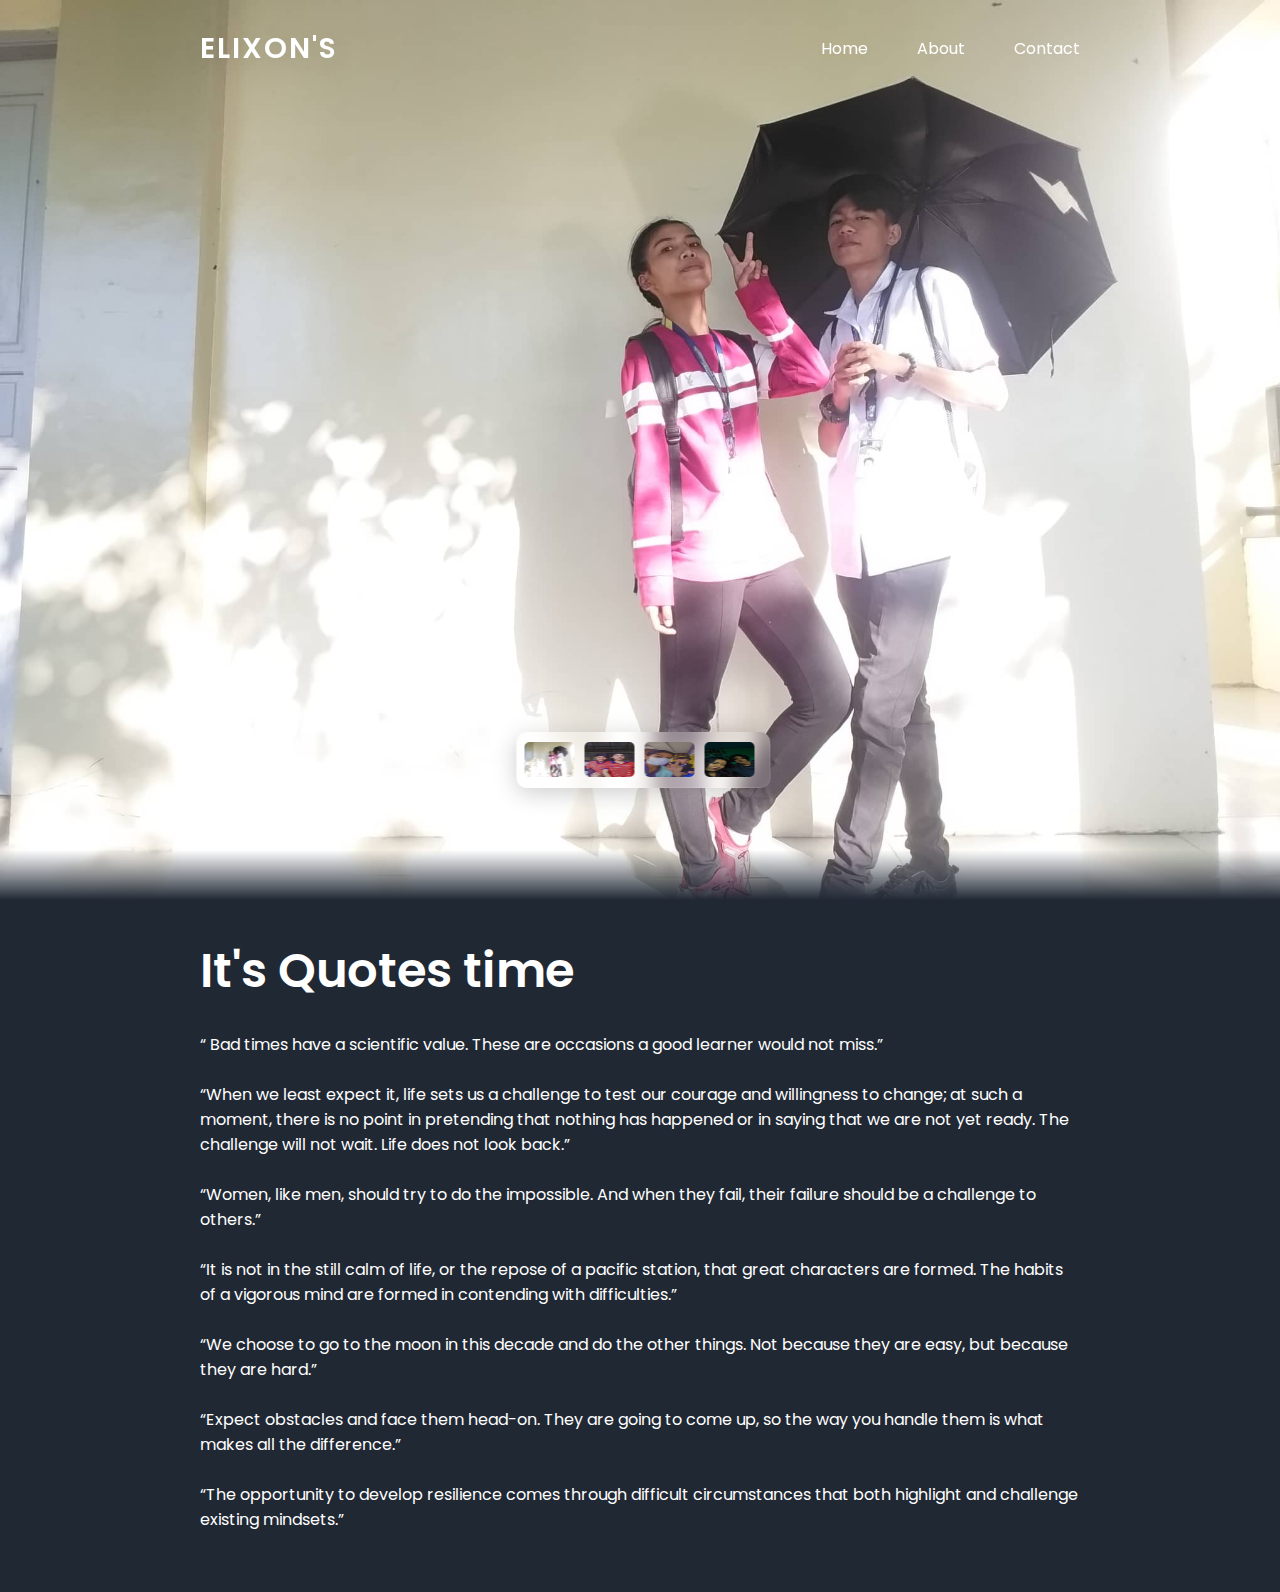
==== index.html @ 5657a8b3 "Add files via upload" ====
<!DOCTYPE html>
<html lang="en" dir="ltr">
<head>
  <meta charset="utf-8">
  <meta name="viewport" content="width=device-width, initial-scale=1.0">
  <title>Brixon's | Quotes</title>
  <link rel="stylesheet" href="css/swiper-bundle.min.css">
  <link rel="stylesheet" href="css/style.css">
  <link rel="stylesheet" href="https://unicons.iconscout.com/release/v4.0.0/css/line.css">
</head>
<body>
  
  <header>
    <div class="nav-bar">
      <a href="#" class="logo" target="_blank">Elixon's</a>
      <div class="navigation">
        <div class="nav-items">
          <i class="uil uil-times nav-close-btn"></i>
          <a href="#"><i class="uil uil-home"></i> Home</a>
          <!-- 
            <a href="#"><i class="uil uil-compass"></i> Explore</a>
            <a href="#"><i class="uil uil-document-layout-left"></i> Blog</a> 
          -->
          
          <a href="#"><i class="uil uil-info-circle"></i> About</a>
          
          <a href="#"><i class="uil uil-envelope"></i> Contact</a>
        </div>
      </div>
      <i class="uil uil-apps nav-menu-btn"></i>
    </div>
  </header>

  <section class="home">
    <div class="media-icons">
      <a href="https://www.facebook.com/BrixonMilandresSotelo"><i class="uil uil-facebook-f"></i></a>
      <a href="https://www.instagram.com/brixonsotelo/"><i class="uil uil-instagram"></i></a>
      <a href="https://twitter.com/SoteloBrixon"><i class="uil uil-twitter"></i></a>
    </div>

    <div class="swiper bg-slider">
      <div class="swiper-wrapper">
        <div class="swiper-slide">
          <img src="images/bg1.jpg" alt="">
          <div class="text-content">
            <h2 class="title">Quotes <span></span></h2>
            <p>"You only live once, but if you do it right, once is enough." </p>
            <a href="main.html" target="_blank" ><button class="read-btn">Read More <i class="uil uil-arrow-right"></i></button></a>
          </div>
        </div>
        <div class="swiper-slide dark-layer">
          <img src="images/bg2.jpg" alt="">
          <div class="text-content">
            <h2 class="title">Quotes <span></span></h2>
            <p>“Be who you are and say what you feel, because those who mind don't matter and those who matter don't mind.”</p>
            <a href="main.html" target="_blank" ><button class="read-btn">Read More <i class="uil uil-arrow-right"></i></button></a>
          </div>
        </div>
        <div class="swiper-slide dark-layer">
          <img src="images/bg3.jpg" alt="">
          <div class="text-content">
            <h2 class="title">Quotes <span></span></h2>
            <p>“You must be the change you wish to see in the world.”<br>
              “Live for what's worth dying for, and leverage technology to create the world you wish to see.”
            </p>
            <a href="main.html" target="_blank" ><button class="read-btn">Read More <i class="uil uil-arrow-right"></i></button></a>
          </div>
        </div>
        <div class="swiper-slide">
          <img src="images/bg4.jpg" alt="">
          <div class="text-content">
            <h2 class="title">Quotes <span></span></h2>
            <p>I love you the more in that I believe you had liked me for my own sake and for nothing else.</p>
            <a href="main.html" target="_blank" ><button class="read-btn">Read More <i class="uil uil-arrow-right"></i></button></a>
          </div>
        </div>
      </div>
    </div>
    
    <div class="bg-slider-thumbs">
      <div class="swiper-wrapper thumbs-container">
        <img src="images/bg1.jpg" class="swiper-slide" alt="">
        <img src="images/bg2.jpg" class="swiper-slide" alt="">
        <img src="images/bg3.jpg" class="swiper-slide" alt="">
        <img src="images/bg4.jpg" class="swiper-slide" alt="">
      </div>
    </div>
  </section>

  <section class="about section">
    <h2>It's Quotes time</h2>
    <p>“ Bad times have a scientific value. These are occasions a good learner would not miss.”</p>
    <p>“When we least expect it, life sets us a challenge to test our courage and willingness to change; at such a moment, 
    there is no point in pretending that nothing has happened or in saying that we are not yet ready. The challenge will not wait. Life does not look back.”</p>
    <p>“Women, like men, should try to do the impossible. And when they fail, their failure should be a challenge to others.”</p>
    <p>“It is not in the still calm of life, or the repose of a pacific station, that great characters are formed. The habits of a vigorous mind are formed in contending with difficulties.”</p>
    <p>“We choose to go to the moon in this decade and do the other things. Not because they are easy, but because they are hard.”</p>
    <p>“Expect obstacles and face them head-on. They are going to come up, so the way you handle them is what makes all the difference.”</p>
    <p>“The opportunity to develop resilience comes through difficult circumstances that both highlight and challenge existing mindsets.”</p>
  </section>

  <script src="js/swiper-bundle.min.js"></script>
  <script src="js/main.js"></script>

</body>
</html>
---- css/style.css ----
/*============ Google fonts ============*/
@import url('https://fonts.googleapis.com/css2?family=Poppins:ital,wght@0,100;0,200;0,300;0,400;0,500;0,600;0,700;0,800;0,900;1,100;1,200;1,300;1,400;1,500;1,600;1,700;1,800;1,900&display=swap');

/*======= CSS variables =======*/
:root{
  --white-color: #fff;
  --dark-color: #222;
  --body-bg-color: #fff;
  --section-bg-color: #202834;
  --navigation-item-hover-color: #3b5378;

  --text-shadow: 0 5px 25px rgba(0, 0, 0, 0.1);
  --box-shadow: 0 5px 25px rgb(0 0 0 / 20%);

  --scroll-bar-color: #fff;
  --scroll-thumb-color: #282f4e;
  --scroll-thumb-hover-color: #454f6b;
}

/*======= Scroll bar =======*/
::-webkit-scrollbar{
  width: 11px;
  background: var(--scroll-bar-color);
}

::-webkit-scrollbar-thumb{
  width: 100%;
  background: var(--scroll-thumb-color);
  border-radius: 2em;
}

::-webkit-scrollbar-thumb:hover{
  background: var(--scroll-thumb-hover-color);
}

/*======= Main CSS =======*/
*{
  margin: 0;
  padding: 0;
  box-sizing: border-box;
  font-family: 'Poppins', sans-serif;
}

body{
  background: var(--body-bg-color);
}

section{
  position: relative;
}

.section{
  color: var(--white-color);
  background: var(--section-bg-color);
  padding: 35px 200px;
  transition: 0.3s ease;
}

/*======= Header =======*/
header{
  z-index: 999;
  position: fixed;
  width: 100%;
  height: calc(5rem + 1rem);
  top: 0;
  left: 0;
  display: flex;
  justify-content: center;
  transition: 0.5s ease;
  transition-property: height, background;
}

header.sticky{
  height: calc(2.5rem + 1rem);
  background: rgba(255, 255, 255, 0.1);
  backdrop-filter: blur(20px);
  border-bottom: 1px solid rgba(255, 255, 255, 0.1);
}

header .nav-bar{
  position: relative;
  width: 100%;
  display: flex;
  align-items: center;
  justify-content: space-between;
  padding: 0 200px;
  transition: 0.3s ease;
}

.nav-close-btn, .nav-menu-btn{
  display: none;
}

.nav-bar .logo{
  color: var(--white-color);
  font-size: 1.8em;
  font-weight: 600;
  letter-spacing: 2px;
  text-transform: uppercase;
  text-decoration: none;
  text-shadow: var(--text-shadow);
}

.navigation .nav-items a{
  color: var(--white-color);
  font-size: 1em;
  text-decoration: none;
  text-shadow: var(--text-shadow);
}

.navigation .nav-items a i{
  display: none;
}

.navigation .nav-items a:not(:last-child){
  margin-right: 45px;
}

/*======= Home =======*/
.home{
  min-height: 100vh;
  
}

.home:before{
  z-index: 888;
  content: '';
  position: absolute;
  width: 100%;
  height: 50px;
  bottom: 0;
  left: 0;
  background: linear-gradient(transparent, var(--section-bg-color));
}

/*======= Background slider =======*/
.bg-slider{
  z-index: 777;
  position: relative;
  width: 100%;
  min-height: 100vh;
}

.bg-slider .swiper-slide{
  position: relative;
  width: 100%;
  height: 100vh;
}

.bg-slider .swiper-slide img{
  width: 100%;
  height: 100vh;
  object-fit: cover;
  background-position: center;
  background-size: cover;
  pointer-events: none;
}

.swiper-slide .text-content{
  position: absolute;
  top: 25%;
  color: var(--white-color);
  margin: 0 200px;
  transition: 0.3s ease;
}

.swiper-slide .text-content .title{
  font-size: 4em;
  font-weight: 700;
  text-shadow: var(--text-shadow);
  margin-bottom: 20px;
  transform: translateY(-50px);
  opacity: 0;
  color: #fff;
}

.swiper-slide-active .text-content .title{
  transform: translateY(0);
  opacity: 1;
  transition: 1s ease;
  transition-delay: 0.3s;
  transition-property: transform, opacity;
}

.swiper-slide .text-content .title span{
  font-size: 0.3em;
  font-weight: 500;
}

.swiper-slide .text-content p{
  max-width: 700px;
  background: rgba(255, 255, 255, 0.1);
  backdrop-filter: blur(10px);
  text-shadow: var(--text-shadow);
  padding: 20px;
  border-radius: 10px;
  border-bottom: 1px solid rgba(255, 255, 255, 0.1);
  border-right: 1px solid rgba(255, 255, 255, 0.1);
  box-shadow: var(--box-shadow);
  transform: translateX(-80px);
  opacity: 0;
  font-weight: 500;
  color: rgba(8, 8, 8, 0.911);
}

.swiper-slide-active .text-content p{
  transform: translateX(0);
  opacity: 1;
  transition: 1s ease;
  transition-delay: 0.3s;
  transition-property: transform, opacity;
}

.swiper-slide .text-content .read-btn{
  border: none;
  outline: none;
  background: var(--white-color);
  color: var(--dark-color);
  font-size: 1em;
  font-weight: 500;
  padding: 8px 25px;
  display: flex;
  align-items: center;
  margin-top: 40px;
  border-radius: 10px;
  cursor: pointer;
  transform: translateX(50px);
  opacity: 0;
}

.swiper-slide-active .text-content .read-btn{
  transform: translateX(0);
  opacity: 1;
  transition: 1s ease;
  transition-delay: 0.3s;
  transition-property: transform, opacity;
}

.swiper-slide .text-content .read-btn i{
  font-size: 1.6em;
  transition: 0.3s ease;
}

.swiper-slide .text-content .read-btn:hover i{
  transform: translateX(5px);
}

.dark-layer:before{
  content: '';
  position: absolute;
  width: 100%;
  height: 100vh;
  top: 0;
  left: 0;
  background: rgba(0, 0, 0, 0.1);
}

.bg-slider-thumbs{
  z-index: 777;
  position: absolute;
  bottom: 7em;
  left: 50%;
  transform: translateX(-50%);
  transition: 0.3s ease;
}

.thumbs-container{
  background: rgba(255, 255, 255, 0.1);
  backdrop-filter: blur(10px);
  padding: 10px 3px;
  border-radius: 10px;
  border-bottom: 1px solid rgba(255, 255, 255, 0.1);
  border-right: 1px solid rgba(255, 255, 255, 0.1);
  box-shadow: var(--box-shadow);
}

.thumbs-container img{
  width: 50px;
  height: 35px;
  margin: 0 5px;
  border-radius: 5px;
  cursor: pointer;
}

.swiper-slide-thumb-active{
  border: 1px solid var(--white-color);
}

/*======= Media icons =======*/
.media-icons{
  z-index: 999;
  position: absolute;
  display: flex;
  flex-direction: column;
  top: 50%;
  transform: translateY(-50%);
  margin-left: 90px;
}

.media-icons a{
  color: var(--white-color);
  font-size: 1.7em;
  margin: 10px 0;
}

/*======= About section =======*/
.about h2{
  font-size: 3em;
  font-weight: 600;
}

.about p{
  margin: 25px 0;
}

/*======= Media queries (max-width: 1100px) =======*/
@media screen and (max-width: 1100px){
  header .nav-bar{
    padding: 0 50px;
  }
  .section{
    padding: 25px 50px;
  }
  .media-icons{
    right: 0;
    margin-right: 50px;
  }

  .swiper-slide .text-content{
    margin: 0 120px 0 50px;
  }

  .bg-slider-thumbs{
    bottom: 3em;
  }
}

/*======= Media queries (max-width: 785px) =======*/
@media screen and (max-width: 785px){
  header .nav-bar{
  padding: 25px 20px;
  }

  .section{
  padding: 25px 20px;
  }

  .media-icons{
  margin-right: 20px;
  }

  .media-icons a{
    font-size: 1.5em;
  }

  .swiper-slide .text-content{
    margin: 0 70px 0 20px;
  }

  .swiper-slide .text-content .title{
    font-size: 3em;
  }

  .swiper-slide .text-content .title span{
    font-size: 0.35em;
  }

  .swiper-slide .text-content p{
    font-size: 0.9em;
  }

  /*======= Navigation menu =======*/
  .nav-menu-btn{
    display: block;
    color: var(--white-color);
    font-size: 1.5em;
    cursor: pointer;
  }

  .nav-close-btn{
    display: block;
    color: #fff;
    position: absolute;
    top: 0;
    right: 0;
    font-size: 1.3em;
    margin: 10px;
    cursor: pointer;
    transition: 0.3s ease;
  }
  .nav-close-btn:hover{
    color: #3b5378;
  }
  .navigation{
    z-index: 99999;
    position: fixed;
    width: 100%;
    height: 100vh;
    top: 0;
    left: 0;
    background: rgba(0, 0, 0, 0.25);
    display: flex;
    justify-content: center;
    align-items: center;
    visibility: hidden;
    opacity: 0;
    transition: 0.3s ease;
  }

  .navigation.active{
    visibility: visible;
    opacity: 1;
  }

  .navigation .nav-items{
    position: relative;
    background: rgb(29, 27, 27);
    width: 400px;
    max-width: 400px;
    display: grid;
    place-content: center;
    margin: 20px;
    padding: 40px;
    border-radius: 20px;
    box-shadow: var(--box-shadow);
    transform: translateY(-200px);
    transition: 0.3s ease;
  }

  .navigation.active .nav-items{
    transform: translateY(0);
  }

  .navigation .nav-items a{
    color: #fff;
    font-size: 1em;
    margin: 15px 50px;
    transition: 0.3s ease;
  }

  .navigation .nav-items a:hover{
    color: var(--navigation-item-hover-color);
  }

  .navigation .nav-items > a > i{
    display: inline-block;
    font-size: 1.3em;
    margin-right: 5px;
  }

  .swiper-slide .text-content .read-btn{
    font-size: 0.9em;
    padding: 5px 15px;
  }

  /*======= About section =======*/
  .about h2{
    font-size: 2.5em;
  }

  .about p{
    font-size: 0.9em;
  }
}
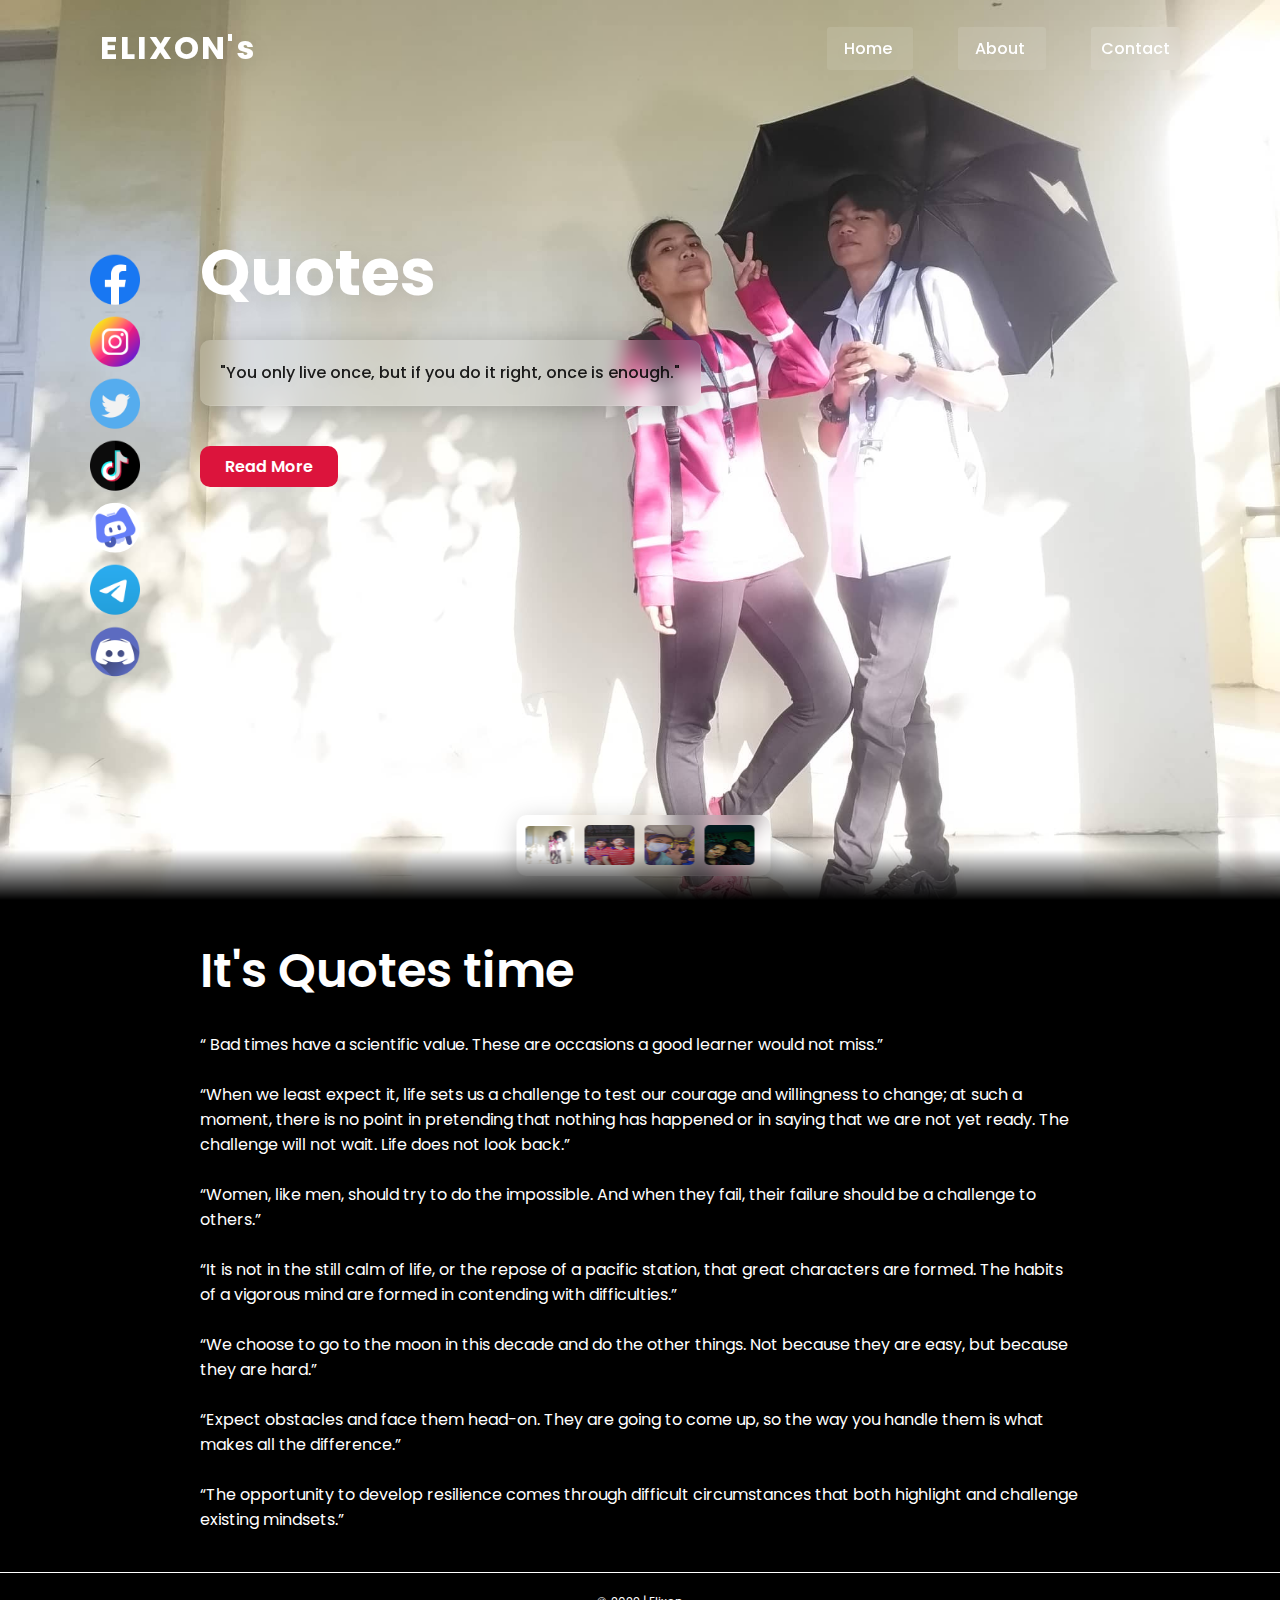
==== commit 23286dae: "Add files via upload" ====
--- a/index.html
+++ b/index.html
@@ -4,39 +4,47 @@
   <meta charset="utf-8">
   <meta name="viewport" content="width=device-width, initial-scale=1.0">
   <title>Brixon's | Quotes</title>
+  <link rel="icon" href="img/logo.png" type="image/x-icon">
   <link rel="stylesheet" href="css/swiper-bundle.min.css">
   <link rel="stylesheet" href="css/style.css">
   <link rel="stylesheet" href="https://unicons.iconscout.com/release/v4.0.0/css/line.css">
+  <link rel="stylesheet" href="https://cdnjs.cloudflare.com/ajax/libs/font-awesome/5.15.4/css/all.min.css">
+  </head>
 </head>
 <body>
-  
+
   <header>
     <div class="nav-bar">
-      <a href="#" class="logo" target="_blank">Elixon's</a>
+      <a href="#" class="logo" target="">ELIXON's </a>
       <div class="navigation">
         <div class="nav-items">
           <i class="uil uil-times nav-close-btn"></i>
-          <a href="#"><i class="uil uil-home"></i> Home</a>
+          <a href="#"><i class="uil uil-home"></i> <span>Home</span> </a>
           <!-- 
             <a href="#"><i class="uil uil-compass"></i> Explore</a>
             <a href="#"><i class="uil uil-document-layout-left"></i> Blog</a> 
           -->
           
-          <a href="#"><i class="uil uil-info-circle"></i> About</a>
-          
+          <a href="#"><i class="uil uil-info-circle"></i> <span>About</span> </a>
           <a href="#"><i class="uil uil-envelope"></i> Contact</a>
         </div>
       </div>
       <i class="uil uil-apps nav-menu-btn"></i>
     </div>
   </header>
+  
 
   <section class="home">
     <div class="media-icons">
-      <a href="https://www.facebook.com/BrixonMilandresSotelo"><i class="uil uil-facebook-f"></i></a>
-      <a href="https://www.instagram.com/brixonsotelo/"><i class="uil uil-instagram"></i></a>
-      <a href="https://twitter.com/SoteloBrixon"><i class="uil uil-twitter"></i></a>
+      <a href="https://www.facebook.com/BrixonMilandresSotelo"><img class="facebook" src="facebook.png" alt=""></a>
+      <a href="https://www.instagram.com/brixonsotelo/"><img class="instagram" src="instagram.png" alt=""></a>
+      <a href="https://twitter.com/SoteloBrixon"><img class="twitter" src="twitter.png" alt=""></a>
+      <a href="https://www.tiktok.com/@abbeeetttthhhhh?_t=8UExHsnenpK&_r=1"><img class="tiktok" src="tik-tok.png" alt=""></a>
+      <a href="https://www.hoyolab.com/accountCenter/postList?id=176964008"><img class="hoyolab" src="hoyolab.png" alt=""></a>
+      <a href="#"><img class="telegram" src="telegram.png" alt=""></a>
+      <a href="#"><img class="discord" src="discord.png" alt=""></a>
     </div>
+ 
 
     <div class="swiper bg-slider">
       <div class="swiper-wrapper">
@@ -99,9 +107,16 @@
     <p>“The opportunity to develop resilience comes through difficult circumstances that both highlight and challenge existing mindsets.”</p>
   </section>
 
+  <!-- bgcopyright -->
+  <div class="bgcopyright">
+    <div class="copyright">&COPY; 2022 | Elixon</div>
+  </div>
+
+
   <script src="js/swiper-bundle.min.js"></script>
   <script src="js/main.js"></script>
 
+  
 </body>
 </html>
       --- a/css/style.css
+++ b/css/style.css
@@ -1,19 +1,21 @@
 /*============ Google fonts ============*/
 @import url('https://fonts.googleapis.com/css2?family=Poppins:ital,wght@0,100;0,200;0,300;0,400;0,500;0,600;0,700;0,800;0,900;1,100;1,200;1,300;1,400;1,500;1,600;1,700;1,800;1,900&display=swap');
+
+@import url('https://fonts.googleapis.com/css2?family=Poppins:wght@100;200;300;400;500;600;700;800;900&display=swap');
 
 /*======= CSS variables =======*/
 :root{
   --white-color: #fff;
   --dark-color: #222;
   --body-bg-color: #fff;
-  --section-bg-color: #202834;
+  --section-bg-color: black;
   --navigation-item-hover-color: #3b5378;
 
   --text-shadow: 0 5px 25px rgba(0, 0, 0, 0.1);
   --box-shadow: 0 5px 25px rgb(0 0 0 / 20%);
 
   --scroll-bar-color: #fff;
-  --scroll-thumb-color: #282f4e;
+  --scroll-thumb-color: rgba(0, 0, 0, 0.678);
   --scroll-thumb-hover-color: #454f6b;
 }
 
@@ -51,7 +53,7 @@
 
 .section{
   color: var(--white-color);
-  background: var(--section-bg-color);
+  background: black;
   padding: 35px 200px;
   transition: 0.3s ease;
 }
@@ -83,20 +85,19 @@
   display: flex;
   align-items: center;
   justify-content: space-between;
-  padding: 0 200px;
+  padding: 0 100px;
   transition: 0.3s ease;
 }
 
 .nav-close-btn, .nav-menu-btn{
-  display: none;
+  display: none
 }
 
 .nav-bar .logo{
   color: var(--white-color);
-  font-size: 1.8em;
-  font-weight: 600;
+  font-size: 2em;
+  font-weight: 700;
   letter-spacing: 2px;
-  text-transform: uppercase;
   text-decoration: none;
   text-shadow: var(--text-shadow);
 }
@@ -106,8 +107,24 @@
   font-size: 1em;
   text-decoration: none;
   text-shadow: var(--text-shadow);
-}
-
+  padding: 10px;
+  background: rgba(255, 255, 255, 0.1);
+  backdrop-filter: blur(10px);
+  border-radius: 3px;
+  font-weight: 500;
+}
+.nav-items a:hover{
+  background: rgba(255, 255, 255, 0.267);
+  backdrop-filter: blur(10px);
+  transition: .3s;
+  color: crimson;
+  font-weight: 500;
+}
+
+.navigation .nav-items a span{
+  padding: 7px;
+
+}
 .navigation .nav-items a i{
   display: none;
 }
@@ -115,6 +132,8 @@
 .navigation .nav-items a:not(:last-child){
   margin-right: 45px;
 }
+
+
 
 /*======= Home =======*/
 .home{
@@ -173,7 +192,9 @@
   opacity: 0;
   color: #fff;
 }
-
+.text-content a{
+  text-decoration: none;
+}
 .swiper-slide-active .text-content .title{
   transform: translateY(0);
   opacity: 1;
@@ -217,7 +238,7 @@
   background: var(--white-color);
   color: var(--dark-color);
   font-size: 1em;
-  font-weight: 500;
+  font-weight: 600;
   padding: 8px 25px;
   display: flex;
   align-items: center;
@@ -233,9 +254,17 @@
   opacity: 1;
   transition: 1s ease;
   transition-delay: 0.3s;
+  background: crimson;
+  color: #fff;
   transition-property: transform, opacity;
 }
-
+.swiper-slide-active .text-content .read-btn:hover{
+  transform: translateX(0);
+  opacity: 1;
+  transition: .5s;
+  background: black;
+  color: #fff;
+}
 .swiper-slide .text-content .read-btn i{
   font-size: 1.6em;
   transition: 0.3s ease;
@@ -258,7 +287,7 @@
 .bg-slider-thumbs{
   z-index: 777;
   position: absolute;
-  bottom: 7em;
+  bottom: 1.5em;
   left: 50%;
   transform: translateX(-50%);
   transition: 0.3s ease;
@@ -276,7 +305,7 @@
 
 .thumbs-container img{
   width: 50px;
-  height: 35px;
+  height: 40px;
   margin: 0 5px;
   border-radius: 5px;
   cursor: pointer;
@@ -293,15 +322,55 @@
   display: flex;
   flex-direction: column;
   top: 50%;
-  transform: translateY(-50%);
+  transform: translateY(-45%);
   margin-left: 90px;
+
 }
 
 .media-icons a{
-  color: var(--white-color);
   font-size: 1.7em;
-  margin: 10px 0;
-}
+  margin: 0px 0;
+}
+
+.facebook{
+  width: 200px;
+  height: 50px;
+  width: 50px;
+}
+
+.instagram{
+  width: 200px;
+  height: 50px;
+  width: 50px;
+}
+
+.twitter{
+  width: 200px;
+  height: 50px;
+  width: 50px;
+}
+.tiktok{
+  width: 200px;
+  height: 50px;
+  width: 50px;
+}
+.hoyolab{
+  width: 200px;
+  height: 50px;
+  width: 50px;
+  border-radius: 50%;
+}
+.telegram{
+  width: 200px;
+  height: 50px;
+  width: 50px;
+}
+.discord{
+  width: 200px;
+  height: 50px;
+  width: 50px;
+}
+
 
 /*======= About section =======*/
 .about h2{
@@ -369,14 +438,20 @@
     font-size: 0.9em;
   }
 
+  
+
   /*======= Navigation menu =======*/
   .nav-menu-btn{
     display: block;
     color: var(--white-color);
-    font-size: 1.5em;
+    font-size: 3em;
     cursor: pointer;
   }
-
+  .nav-menu-btn:hover{
+    color: crimson;
+    transition: .5s;
+
+  }
   .nav-close-btn{
     display: block;
     color: #fff;
@@ -389,7 +464,7 @@
     transition: 0.3s ease;
   }
   .nav-close-btn:hover{
-    color: #3b5378;
+    color: crimson;
   }
   .navigation{
     z-index: 99999;
@@ -415,12 +490,10 @@
   .navigation .nav-items{
     position: relative;
     background: rgb(29, 27, 27);
-    width: 400px;
-    max-width: 400px;
     display: grid;
     place-content: center;
-    margin: 20px;
-    padding: 40px;
+    margin: 5px;
+    padding: 5px;
     border-radius: 20px;
     box-shadow: var(--box-shadow);
     transform: translateY(-200px);
@@ -429,6 +502,7 @@
 
   .navigation.active .nav-items{
     transform: translateY(0);
+    
   }
 
   .navigation .nav-items a{
@@ -436,10 +510,11 @@
     font-size: 1em;
     margin: 15px 50px;
     transition: 0.3s ease;
+    background: rgba(0, 0, 0, 0);
   }
 
   .navigation .nav-items a:hover{
-    color: var(--navigation-item-hover-color);
+    color: rgb(245, 24, 69);
   }
 
   .navigation .nav-items > a > i{
@@ -462,4 +537,19 @@
     font-size: 0.9em;
   }
 }
-      +  /*======= copyright =======*/
+.bgcopyright{
+  width: 100%;
+  background: black;
+  margin-top: -20px;
+  position: absolute;
+}
+  .copyright {
+    font-size: 12px;
+    display: block;
+    text-align: center;
+    color: white;
+    border-top: 1.5px solid var(--white-color);
+
+    padding: 20px ;
+  }   